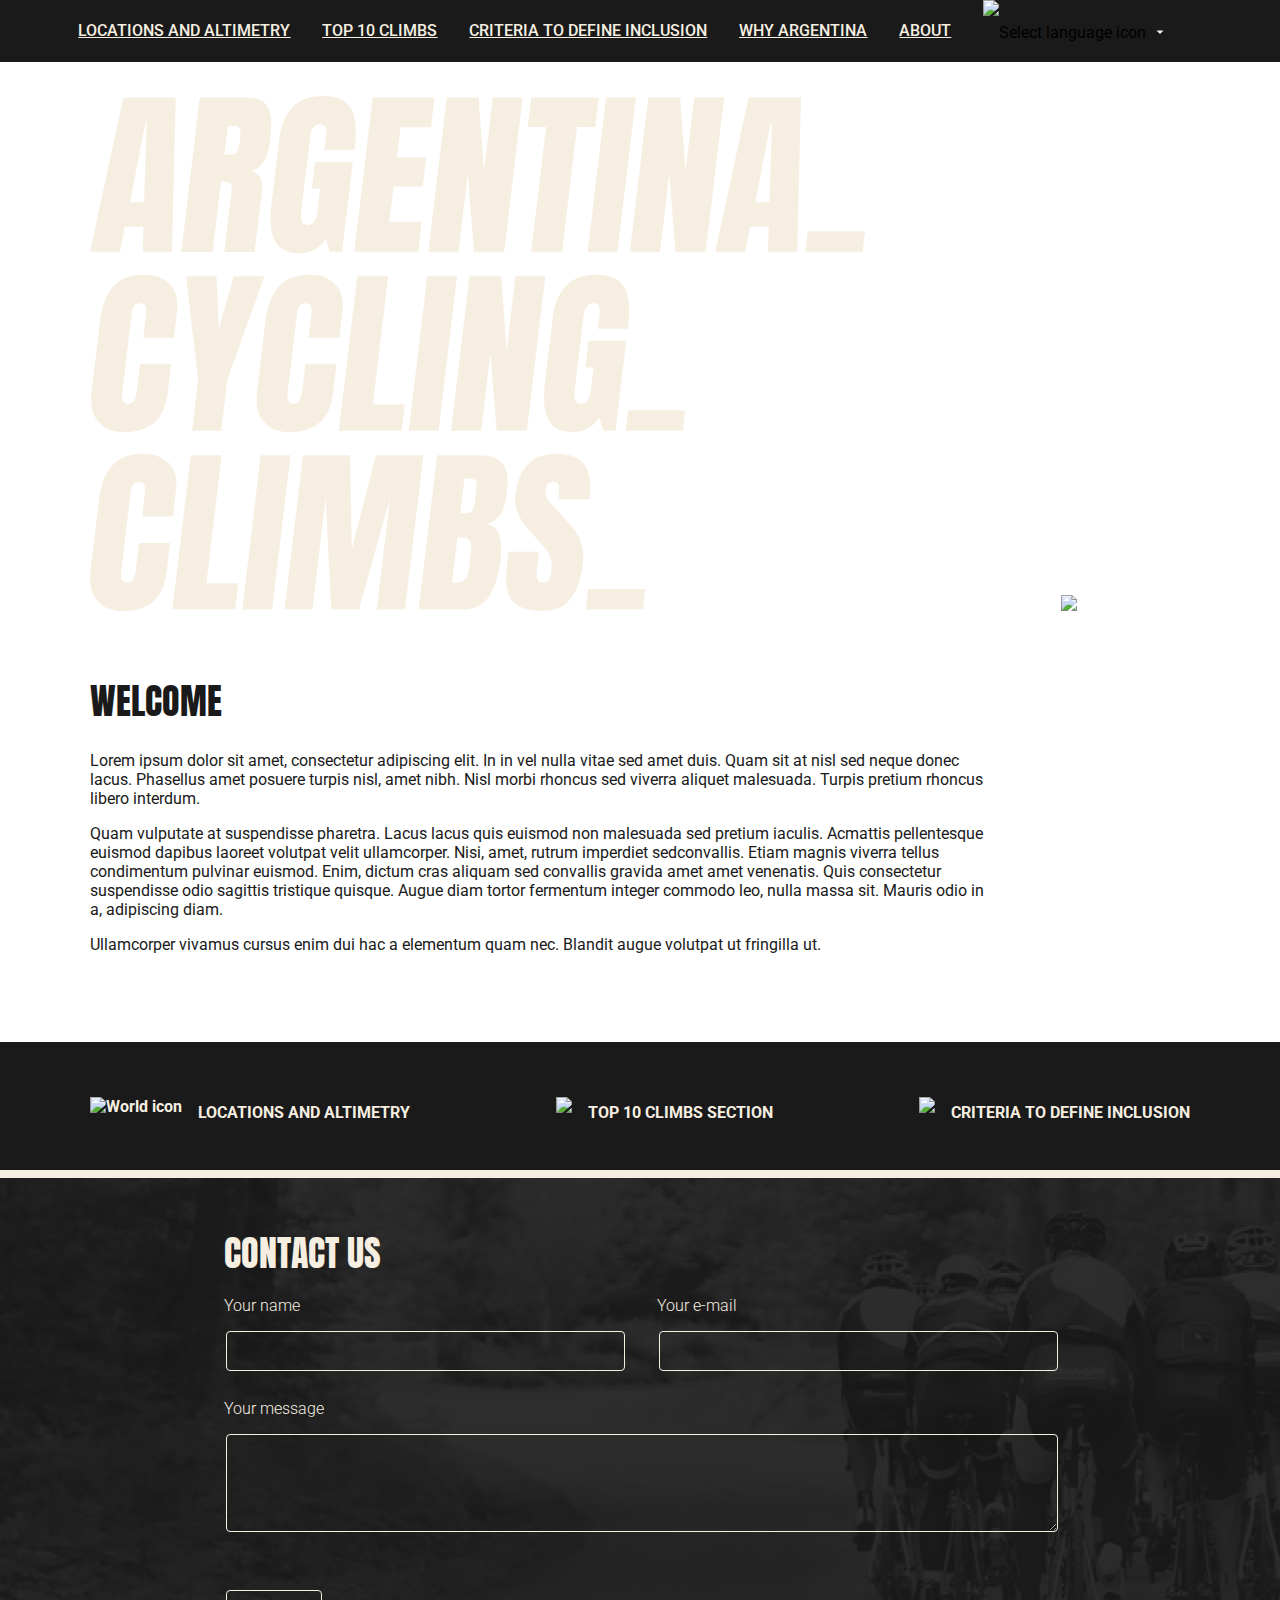
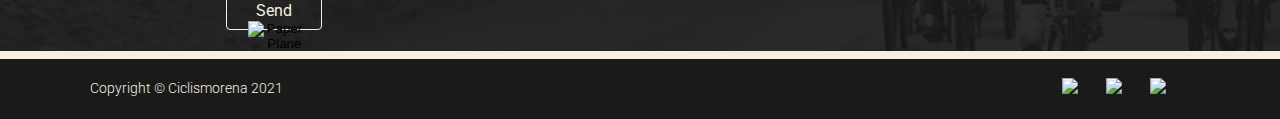
==== index.html @ 14638b0a "Fixed social media position" ====
<!DOCTYPE html>
<html lang="en">

<head>
    <meta charset="UTF-8">
    <meta name="viewport" content="width=device-width, initial-scale=1.0">
    <link rel='stylesheet' href='./css/styles.css'>
    <title>Argentina Cycling Climbs</title>
    <link rel="preconnect" href="https://fonts.gstatic.com">
    <link href="https://fonts.googleapis.com/css2?family=Roboto:wght@300;400;500;700&display=swap" rel="stylesheet">
    <link href="https://fonts.googleapis.com/css2?family=Anton&display=swap" rel="stylesheet">
</head>

<body class='body'>
    <section id='header' class='header'>
        <div id='menu'>
            <ul id='menu-list' class='menu-list'>
                <li id='option1' class='option'><a class='link' href='locations.html'>LOCATIONS AND ALTIMETRY</a></li>
                <li id='option2' class='option'><a class='link' href='top10climbs.html'>TOP 10 CLIMBS</a></li>
                <li id='option3' class='option'><a class='link'>CRITERIA TO DEFINE INCLUSION</a></li>
                <li id='option4' class='option'><a class='link' href='whyArgentina.html'>WHY Argentina</a></li>
                <li id='option5' class='option'><a class='link'>ABOUT</a></li>
                <div class='lang-wrapper'>
                    <img src='./images/Lang.svg' class='lang' alt='Select language icon'>
                    <img class='rectangle' src='./images/Rectangle 6.svg'>
                </div>
            </ul>
        </div>
    </section>
    <div class='white-line'></div>
    <section id='home' class='home'>
        <div id='home-img' class='home-img'>
            <img class='img-title' src='./images/LOGO FULL.svg'>
            <img class='byciclis' src='./images/Frame.svg'>
        </div>
        <div id='welcome' class='welcome'>
            <div class='welcome-wrapper'>
                <h1 id='welcome-title' class='welcome-title'>WELCOME</h1>
                <div class='paragraph-wrapper'>
                    <p id='paragraph1' class='paragraph'>Lorem ipsum dolor sit amet, consectetur adipiscing elit. In in
                        vel nulla vitae sed amet duis. Quam sit at nisl sed neque donec lacus. Phasellus amet posuere
                        turpis nisl, amet nibh. Nisl morbi rhoncus sed viverra aliquet malesuada. Turpis pretium rhoncus
                        libero interdum.</p>

                    <p id='paragraph2' class='paragraph'>Quam vulputate at suspendisse pharetra. Lacus lacus quis
                        euismod non malesuada sed pretium iaculis. Acmattis pellentesque euismod dapibus laoreet
                        volutpat velit ullamcorper. Nisi, amet, rutrum imperdiet sedconvallis. Etiam magnis viverra
                        tellus condimentum pulvinar euismod. Enim, dictum cras aliquam sed convallis gravida amet amet
                        venenatis. Quis consectetur suspendisse odio sagittis tristique quisque.
                        Augue diam tortor fermentum integer commodo leo, nulla massa sit. Mauris odio in a, adipiscing
                        diam.</p>

                    <p id='paragraph3' class='paragraph'>Ullamcorper vivamus cursus enim dui hac a elementum quam nec.
                        Blandit augue volutpat ut fringilla ut.</p>
                </div>
            </div>
        </div>
    </section>
    <section id='second-menu' class='second-menu'>
        <div class='second-menu-container'>
            <div id='first-option' class='option-second-menu'>
                <a href="locations.html" class='links-index'>
                    <img alt='World icon' src='./images/Locations.svg'>
                    <h4 class='second-menut-title'>LOCATIONS AND ALTIMETRY</h4>
                </a>
            </div>
            <div id='second-option' class='option-second-menu'>
                <a href="top10climbs.html" class='links-index'>
                <img src='./images/Top 10 .svg'>
                <h4 class='second-menut-title'>TOP 10 CLIMBS SECTION</h4>
                </a>
            </div>
            <div id='third-option' class='option-second-menu'>
                <img src='./images/Criteria.svg'>
                <h4 class='second-menut-title'>CRITERIA TO DEFINE INCLUSION</h4>
            </div>
        </div>
    </section>
    <div class='white-line2'></div>
    <section id='contact' class='contact'>
        <h3 id='contact-title' class='contact-title'>CONTACT US</h3>
        <form id='form' action='form.php' method="POST" class='form'>
            <div class='name-email-wrapper'>
                <div class='wrapper-input'>
                    <label for='name' class='label-nameEmail'>Your name</label>
                    <input type='text' name='name' class='input-nameEmail' required>
                </div>
                <div class='wrapper-input'>
                    <label for='email' class='label-nameEmail'>Your e-mail</label>
                    <input type='text' name='email' class='input-nameEmail' required>
                </div>
            </div>
            <div class='wrapper-input2'>
                <label for='message' class='label-nameEmail'>Your message</label>
                <textarea type='text' name='message' class='input-message' required></textarea>
            </div>
            <button id='submit-btn' type='submit' class='send-btn'>
                <h4 class='send-text'>Send</h4>
                <img class='send-img' src='./images/Vector.svg' alt='Paper Plane Icon'>
            </button>
        </form>
    </section>
    <div class='white-line3'></div>
    <section id='footer' class='footer'>
        <div class='footer-container'>
            <div class='copyright-div'>
                <h4 class='copyright-text'>Copyright © Ciclismorena 2021</h4>
            </div>
            <div class='social-media'>
                <a href='https://ciclismorena.home.blog' class='link-sm'><img class='sm' src='./images/Wordpress@2x.svg'></a>
                <a href='http://www.facebook.com/ciclismorena' class='link-sm'><img class='sm' src='./images/Facebook@2x.svg'></a>
                <a href='http://www.instagram.com/ciclismorena' class='link-sm'><img class='sm' src='./images/Instagram@2x.svg'></a>
            </div>
        </div>
    </section>
     
</body>

</html>
---- css/styles.css ----
* {
    box-sizing: border-box;
    margin: 0;
    padding: 0;
}

/* ===== Header ===== */

.header {
    position: sticky;
    top: 0;
    background: #1A1A1A;
    width: 100%;
    height: 3.875rem;
    font-family: 'Roboto', sans-serif;
    z-index: 4;
}

.menu-list {
    display: flex;
    flex-direction: row;
    justify-content: flex-end;
    margin-right: 7%;
}

.option {
    margin-right: 2rem;
    list-style-type: none;
    color: #F6EFE1;
    display: inline;
    font-style: normal;
    font-weight: 500;
    font-size: 1rem;
    line-height: 3.875rem;
    text-decoration-line: underline;
    text-transform: uppercase;
}

.link {
    color: #F6EFE1;
}

.lang-wrapper {
    margin-right: 2rem;
    line-height: 4.1rem;
}

.rectangle {
    position: relative;
    left: 0.341rem;
    bottom: 0.213rem;
}

.white-line {
    height: 0.13rem;
    width: 100%;
}

/* ===== Home ===== */

.home-img {
    height: 36.125rem;
    background-image: url('/images/Hero.png');
    background-size: cover;
    background-repeat: no-repeat;
    background-position: bottom;
}

.img-title {
    margin-top: 2rem;
    margin-left: 7%;
}

.byciclis {
    position: relative;
    left: 15%;
}

.welcome {
    position: relative;
    height: 25rem;
    background-image: url('/images/BG-Welcome.png');
    background-size: cover;
    background-repeat: no-repeat;
}

.welcome-wrapper {
    position: relative;
    top: 2rem;
}

.welcome-title {
    width: 8.25rem;
    height: 3.313rem;
    margin-left: 7%;
    font-family: 'Anton', sans-serif;
    font-size: 2.25rem;
    font-weight: normal;
    font-stretch: normal;
    font-style: normal;
    line-height: normal;
    letter-spacing: normal;
    text-align: left;
    color: #1a1a1a;
}

.paragraph-wrapper {
    margin-top: 1.5rem;
    position: relative;
    margin-left: 7%;
    max-width: 70%;
    font-family: 'Roboto', sans-serif;
    font-size: 1rem;
    font-weight: normal;
    font-stretch: normal;
    font-style: normal;
    line-height: normal;
    letter-spacing: normal;
    text-align: left;
    color: #1a1a1a;
}

.paragraph {
    margin-top: 1rem;
}

/* ===== Second Menu ===== */

.second-menu {
    background: #1a1a1a;
    height: 8rem;
}

.second-menu-container {
    position: relative;
    top: 3.406rem;
    display: flex;
    justify-content: space-between;
    margin-left: 7%;
    margin-right: 7%;
}

.links-index {
    text-decoration: none;
    font-family: 'Roboto', sans-serif;
    font-size: 1rem;
    font-weight: bold;
    font-stretch: normal;
    font-style: normal;
    line-height: 1.188rem;
    letter-spacing: normal;
    text-align: left;
    color: #f6efe1;
    display: flex;
    flex-direction: row;
}


.option-second-menu {
    font-family: 'Roboto', sans-serif;
    font-size: 1rem;
    font-weight: bold;
    font-stretch: normal;
    font-style: normal;
    line-height: 1.188rem;
    letter-spacing: normal;
    text-align: left;
    color: #f6efe1;
    display: flex;
    flex-direction: row;
}

.second-menut-title {
    margin-top: 0.38rem;
    margin-left: 1rem;
}

.white-line2 {
    width: 100%;
    height: 8px;
    bottom: 533px;
    background: #F6EFE1;
    transform: matrix(1, 0, 0, -1, 0, 0);
}

/* ===== Contact ===== */

.form {
    width: 65%;
    margin: auto;
    position: relative;
    top: 4rem;
}

.contact {
    height: 29.563rem;
    background-image: url('/images/ContactBG.png');
    background-size: cover;
    background-repeat: no-repeat;
    background-position: bottom;
}

.contact-title {
    position: relative;
    top: 3rem;
    margin-left: 17.5%;
    font-family: 'Anton', sans-serif;
    font-size: 2.25rem;
    font-weight: normal;
    font-stretch: normal;
    font-style: normal;
    line-height: normal;
    letter-spacing: normal;
    text-align: left;
    color: #f6efe1;
}

.wrapper-input {
    display: inline-block;
    width: 48%;
}

.wrapper-input2 {
    display: inline-block;
    width: 100%;
}

.name-email-wrapper {
    width: 100%;
    display: flex;
    justify-content: space-between;
}

.input-nameEmail {
    width: 100%;
    height: 2.5rem;
    margin: 1rem 1.5rem 1.75rem 0.125rem;
    border-radius: 4px;
    border: solid 1px #f6efe1;
    background: rgba(255, 255, 255, 0);
    color: #f6efe1;
    padding: 0.5rem;
}

.input-nameEmail:focus {
    color: #f6efe1;
    padding: 0.5rem;
}

.input-message {
    width: 100%;
    height: 6.125rem;
    margin: 1rem 1.5rem 1.75rem 0.125rem;
    border-radius: 4px;
    border: solid 1px #f6efe1;
    background: rgba(255, 255, 255, 0);
    color: #F6EFE1;
    font-family: 'Roboto', sans-serif;
    padding: 0.5rem;
}

.label-nameEmail {
    display: block;
    font-family: 'Roboto', sans-serif;
    font-style: normal;
    font-weight: 300;
    font-size: 1rem;
    line-height: 19px;
    color: #F6EFE1;
}

.send-btn {
    position: relative;
    width: 6rem;
    height: 2.5rem;
    margin: 1.65rem 22.875rem 0 0.125rem;
    padding: 0.625rem 1rem;
    border-radius: 4px;
    border: solid 1px #f6efe1;
    background: rgba(255, 255, 255, 0);
}

.send-btn:hover {
    background: rgba(246, 239, 225, 0.2);
    cursor: pointer;
}

.send-text {
    font-family: 'Roboto', sans-serif;
    color: #F6EFE1;
    font-size: 1rem;
    font-style: normal;
    font-weight: normal;
    line-height: 19px;
    display: inline;
}

.send-img {
    margin-left: 0.3rem;
    position: relative;
    top: 0.06rem;
}

.white-line3 {
    width: 100%;
    position: relative;
    height: 8px;
    background: #F6EFE1;
    transform: matrix(1, 0, 0, -1, 0, 0);
}

/* ===== Footer ===== */

.footer {
    position: relative;
    height: 3.75rem;
    background: #1A1A1A;
}

.footer-container {
    position: relative;
    top: 1.188rem;
    margin-left: 7%;
    margin-right: 7%;
    display: flex;
    justify-content: space-between;
}

.copyright-text {
    font-family: 'Roboto', sans-serif;
    font-style: normal;
    font-weight: 300;
    font-size: 0.875rem;
    line-height: 1.3rem;
    color: #F6EFE1;
}

.sm{
    margin-right: 1.5rem;
}
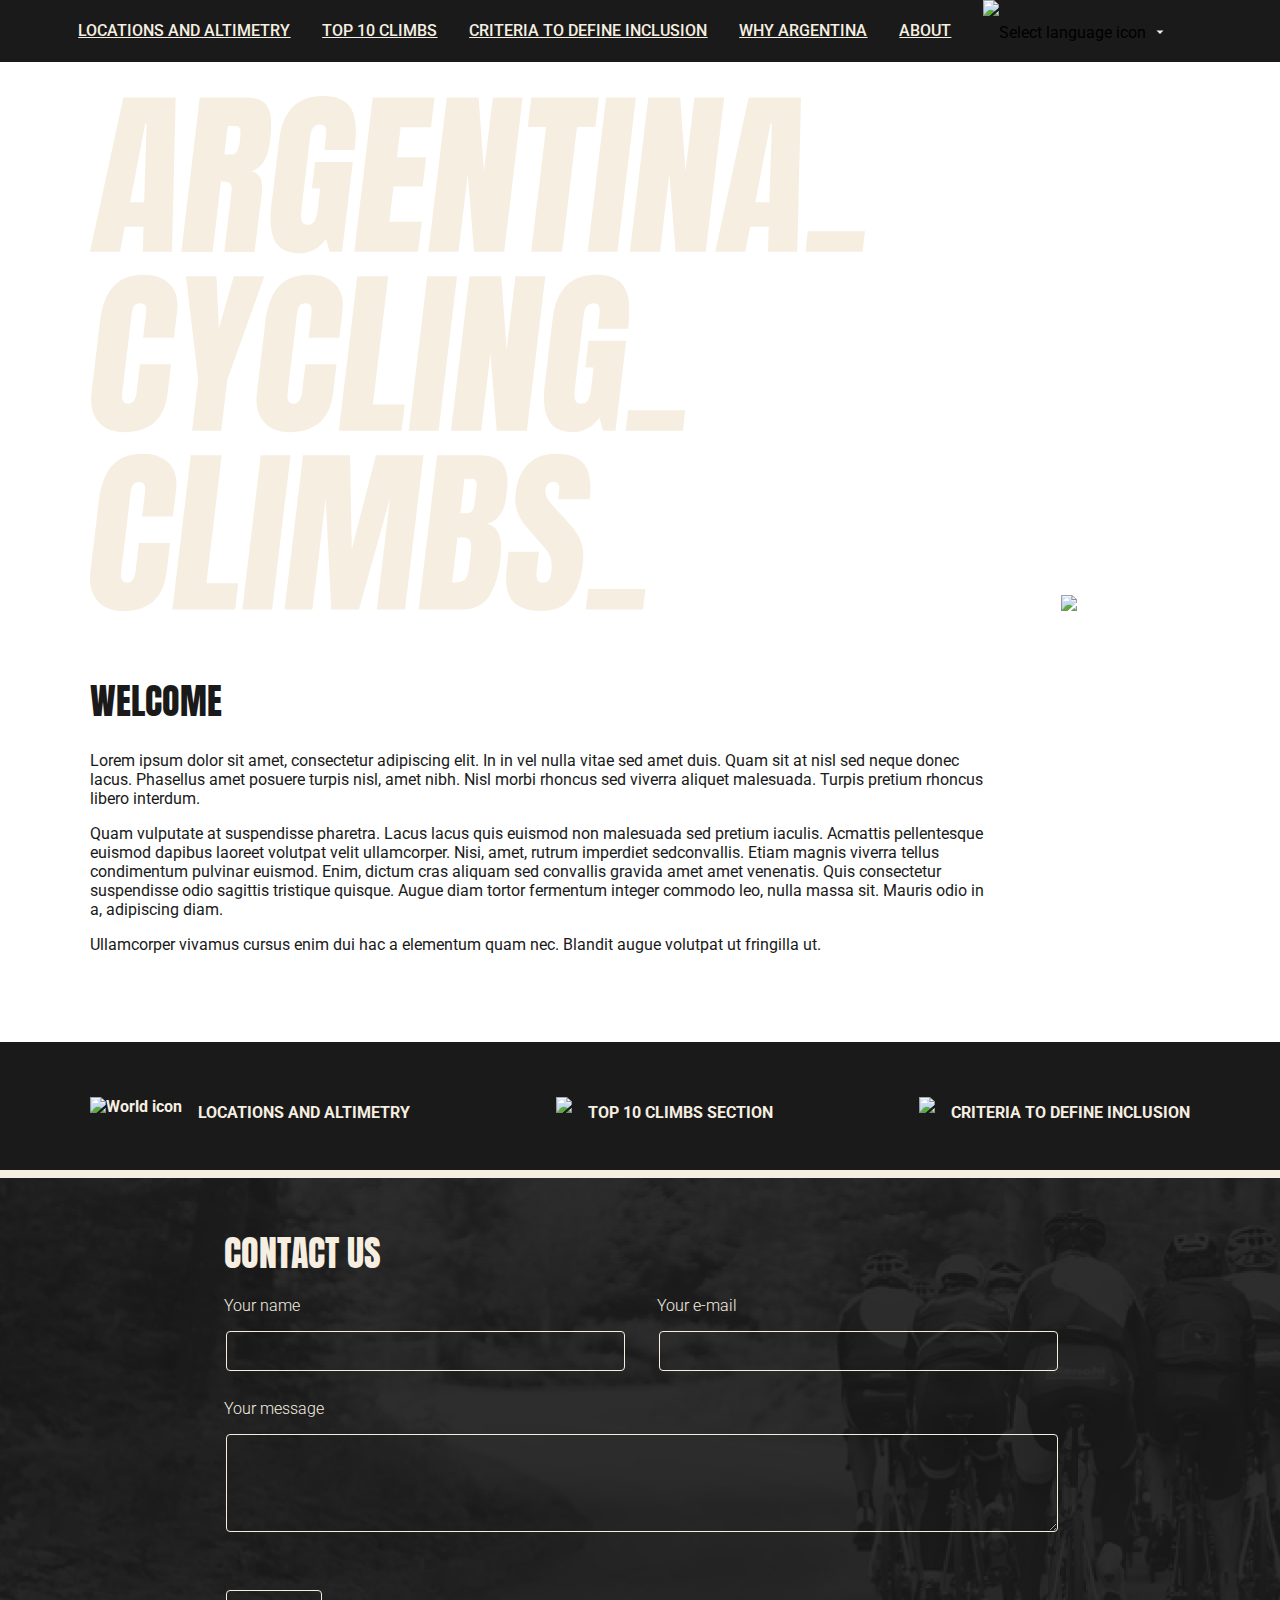
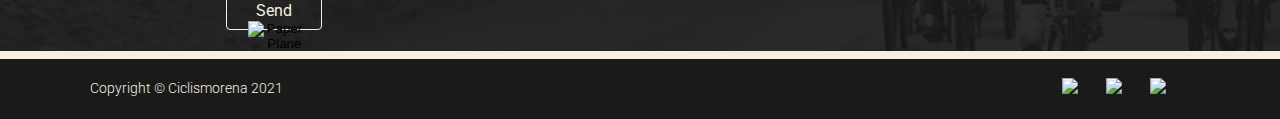
==== commit fb839cde: "Scroll behavior" ====
--- a/index.html
+++ b/index.html
@@ -17,7 +17,7 @@
             <ul id='menu-list' class='menu-list'>
                 <li id='option1' class='option'><a class='link' href='locations.html'>LOCATIONS AND ALTIMETRY</a></li>
                 <li id='option2' class='option'><a class='link' href='top10climbs.html'>TOP 10 CLIMBS</a></li>
-                <li id='option3' class='option'><a class='link'>CRITERIA TO DEFINE INCLUSION</a></li>
+                <li id='option3' class='option'><a class='link' href='locations.html#criteria-info'>CRITERIA TO DEFINE INCLUSION</a></li>
                 <li id='option4' class='option'><a class='link' href='whyArgentina.html'>WHY Argentina</a></li>
                 <li id='option5' class='option'><a class='link'>ABOUT</a></li>
                 <div class='lang-wrapper'>
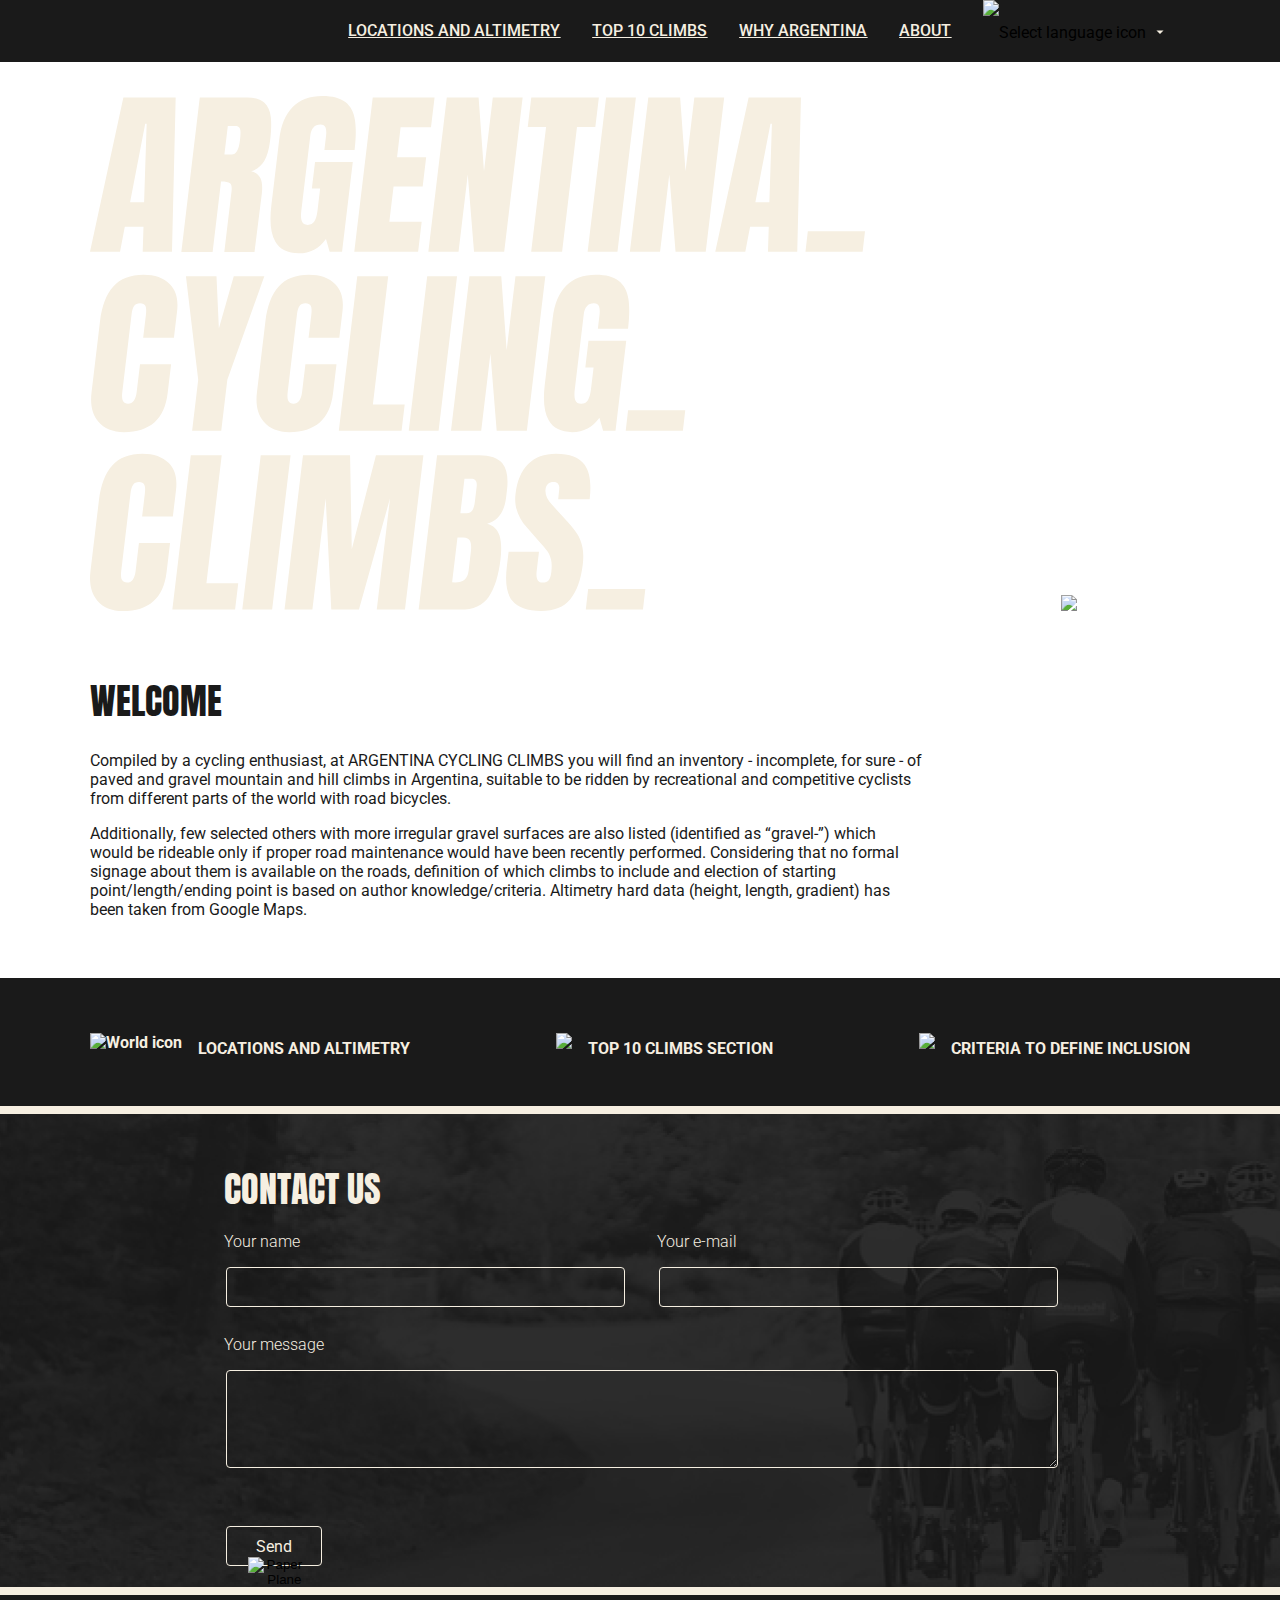
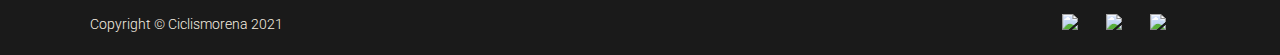
==== commit fe9a845b: "Added about section" ====
--- a/index.html
+++ b/index.html
@@ -17,9 +17,8 @@
             <ul id='menu-list' class='menu-list'>
                 <li id='option1' class='option'><a class='link' href='locations.html'>LOCATIONS AND ALTIMETRY</a></li>
                 <li id='option2' class='option'><a class='link' href='top10climbs.html'>TOP 10 CLIMBS</a></li>
-                <li id='option3' class='option'><a class='link' href='locations.html#criteria-info'>CRITERIA TO DEFINE INCLUSION</a></li>
                 <li id='option4' class='option'><a class='link' href='whyArgentina.html'>WHY Argentina</a></li>
-                <li id='option5' class='option'><a class='link'>ABOUT</a></li>
+                <li id='option5' class='option'><a class='link' href='about.html'>ABOUT</a></li>
                 <div class='lang-wrapper'>
                     <img src='./images/Lang.svg' class='lang' alt='Select language icon'>
                     <img class='rectangle' src='./images/Rectangle 6.svg'>
@@ -37,21 +36,16 @@
             <div class='welcome-wrapper'>
                 <h1 id='welcome-title' class='welcome-title'>WELCOME</h1>
                 <div class='paragraph-wrapper'>
-                    <p id='paragraph1' class='paragraph'>Lorem ipsum dolor sit amet, consectetur adipiscing elit. In in
-                        vel nulla vitae sed amet duis. Quam sit at nisl sed neque donec lacus. Phasellus amet posuere
-                        turpis nisl, amet nibh. Nisl morbi rhoncus sed viverra aliquet malesuada. Turpis pretium rhoncus
-                        libero interdum.</p>
+                    <p id='paragraph1' class='paragraph'>Compiled by a cycling enthusiast, at ARGENTINA CYCLING CLIMBS you will find an inventory - incomplete, for sure - of paved and gravel mountain and hill climbs in
+                        Argentina, suitable to be ridden by recreational and competitive cyclists from different parts of
+                        the world with road bicycles.</p>
 
-                    <p id='paragraph2' class='paragraph'>Quam vulputate at suspendisse pharetra. Lacus lacus quis
-                        euismod non malesuada sed pretium iaculis. Acmattis pellentesque euismod dapibus laoreet
-                        volutpat velit ullamcorper. Nisi, amet, rutrum imperdiet sedconvallis. Etiam magnis viverra
-                        tellus condimentum pulvinar euismod. Enim, dictum cras aliquam sed convallis gravida amet amet
-                        venenatis. Quis consectetur suspendisse odio sagittis tristique quisque.
-                        Augue diam tortor fermentum integer commodo leo, nulla massa sit. Mauris odio in a, adipiscing
-                        diam.</p>
-
-                    <p id='paragraph3' class='paragraph'>Ullamcorper vivamus cursus enim dui hac a elementum quam nec.
-                        Blandit augue volutpat ut fringilla ut.</p>
+                    <p id='paragraph2' class='paragraph'>Additionally, few selected others with more irregular gravel
+                        surfaces are also listed (identified as “gravel-”) which would be rideable only if proper road
+                        maintenance would have been recently performed. Considering that no formal signage about
+                        them is available on the roads, definition of which climbs to include and election of starting
+                        point/length/ending point is based on author knowledge/criteria. Altimetry hard data (height,
+                        length, gradient) has been taken from Google Maps.</p>
                 </div>
             </div>
         </div>
@@ -71,8 +65,10 @@
                 </a>
             </div>
             <div id='third-option' class='option-second-menu'>
+                <a href='locations.html#criteria-info' class='links-index'>
                 <img src='./images/Criteria.svg'>
                 <h4 class='second-menut-title'>CRITERIA TO DEFINE INCLUSION</h4>
+                </a>
             </div>
         </div>
     </section>
--- a/css/styles.css
+++ b/css/styles.css
@@ -78,7 +78,7 @@
 
 .welcome {
     position: relative;
-    height: 25rem;
+    height: 21rem;
     background-image: url('/images/BG-Welcome.png');
     background-size: cover;
     background-repeat: no-repeat;
@@ -108,7 +108,7 @@
     margin-top: 1.5rem;
     position: relative;
     margin-left: 7%;
-    max-width: 70%;
+    max-width: 65%;
     font-family: 'Roboto', sans-serif;
     font-size: 1rem;
     font-weight: normal;
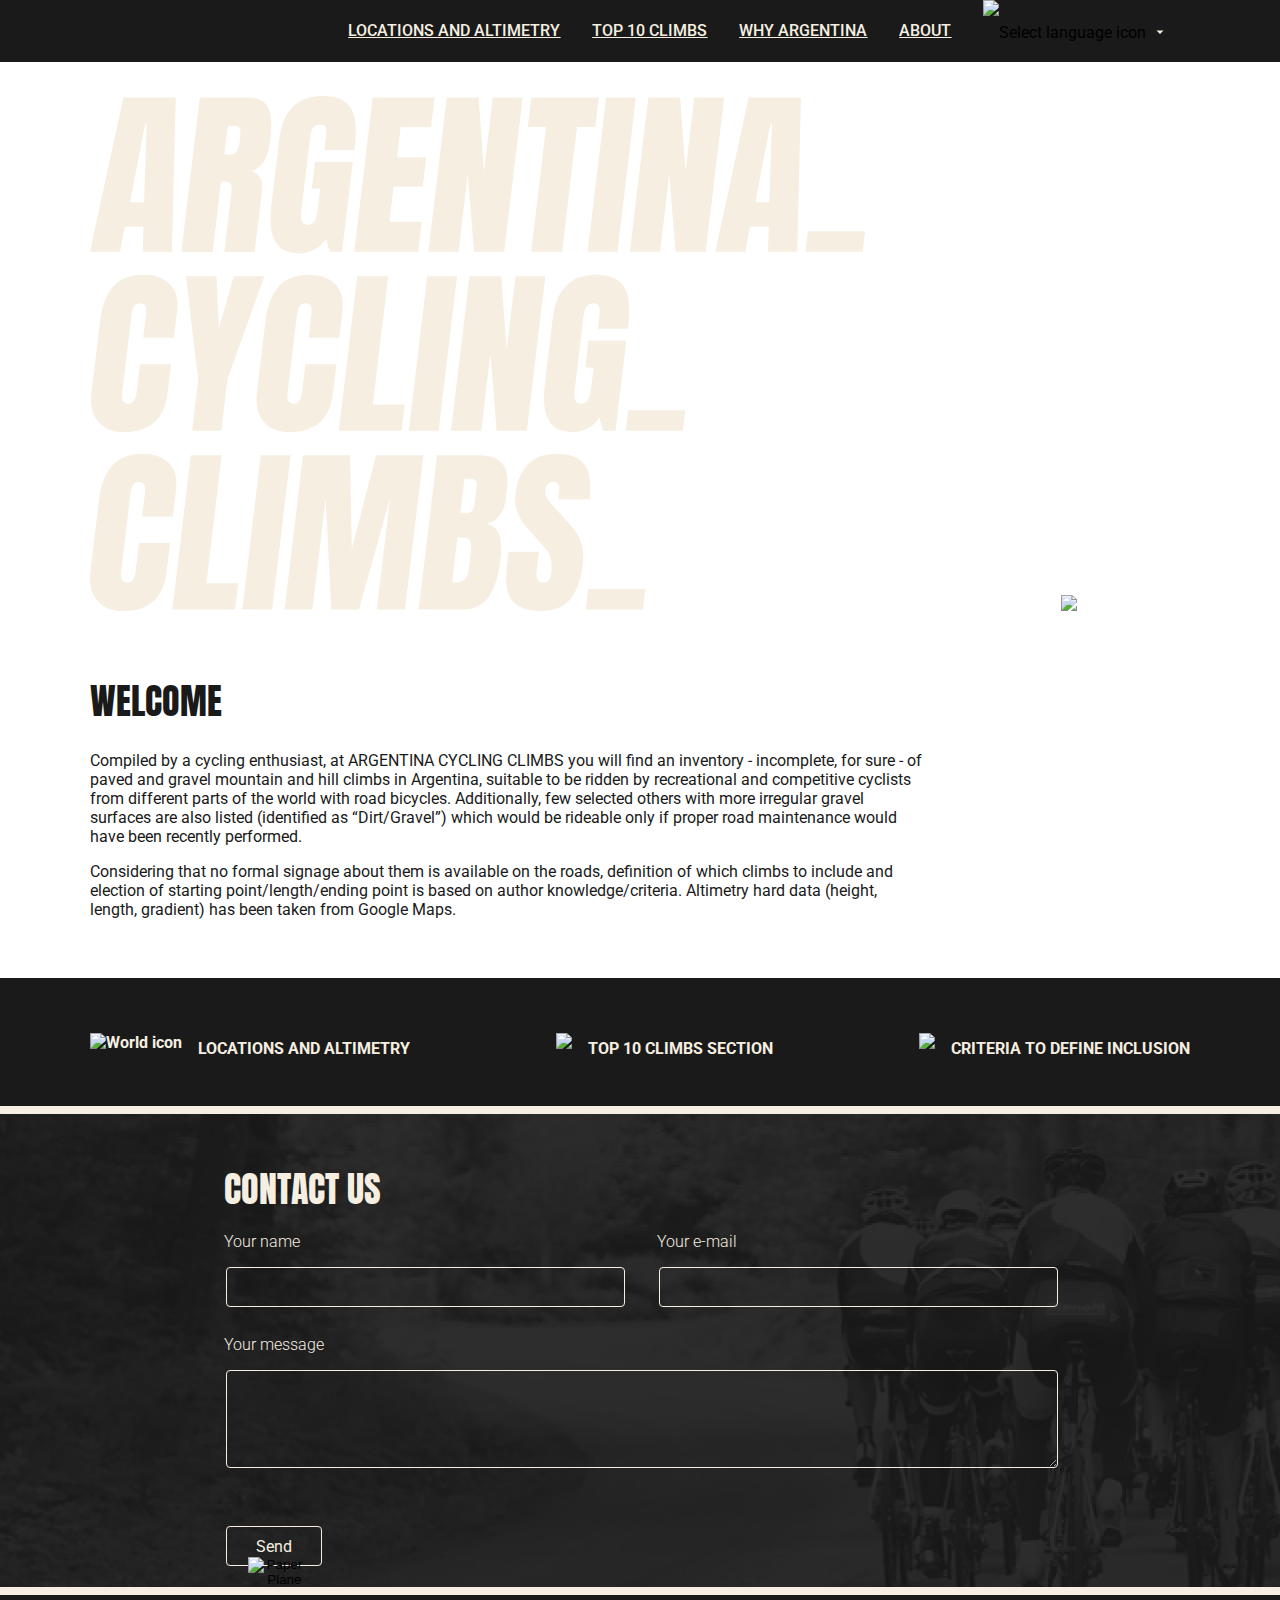
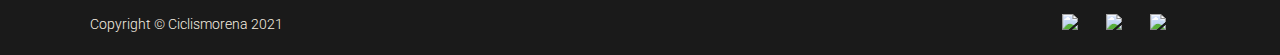
==== commit 258dbcf1: "Nuevo texto en index" ====
--- a/index.html
+++ b/index.html
@@ -38,11 +38,11 @@
                 <div class='paragraph-wrapper'>
                     <p id='paragraph1' class='paragraph'>Compiled by a cycling enthusiast, at ARGENTINA CYCLING CLIMBS you will find an inventory - incomplete, for sure - of paved and gravel mountain and hill climbs in
                         Argentina, suitable to be ridden by recreational and competitive cyclists from different parts of
-                        the world with road bicycles.</p>
+                        the world with road bicycles. Additionally, few selected others with more irregular gravel
+                        surfaces are also listed (identified as “Dirt/Gravel”) which would be rideable only if proper road
+                        maintenance would have been recently performed.</p>
 
-                    <p id='paragraph2' class='paragraph'>Additionally, few selected others with more irregular gravel
-                        surfaces are also listed (identified as “gravel-”) which would be rideable only if proper road
-                        maintenance would have been recently performed. Considering that no formal signage about
+                    <p id='paragraph2' class='paragraph'>Considering that no formal signage about
                         them is available on the roads, definition of which climbs to include and election of starting
                         point/length/ending point is based on author knowledge/criteria. Altimetry hard data (height,
                         length, gradient) has been taken from Google Maps.</p>
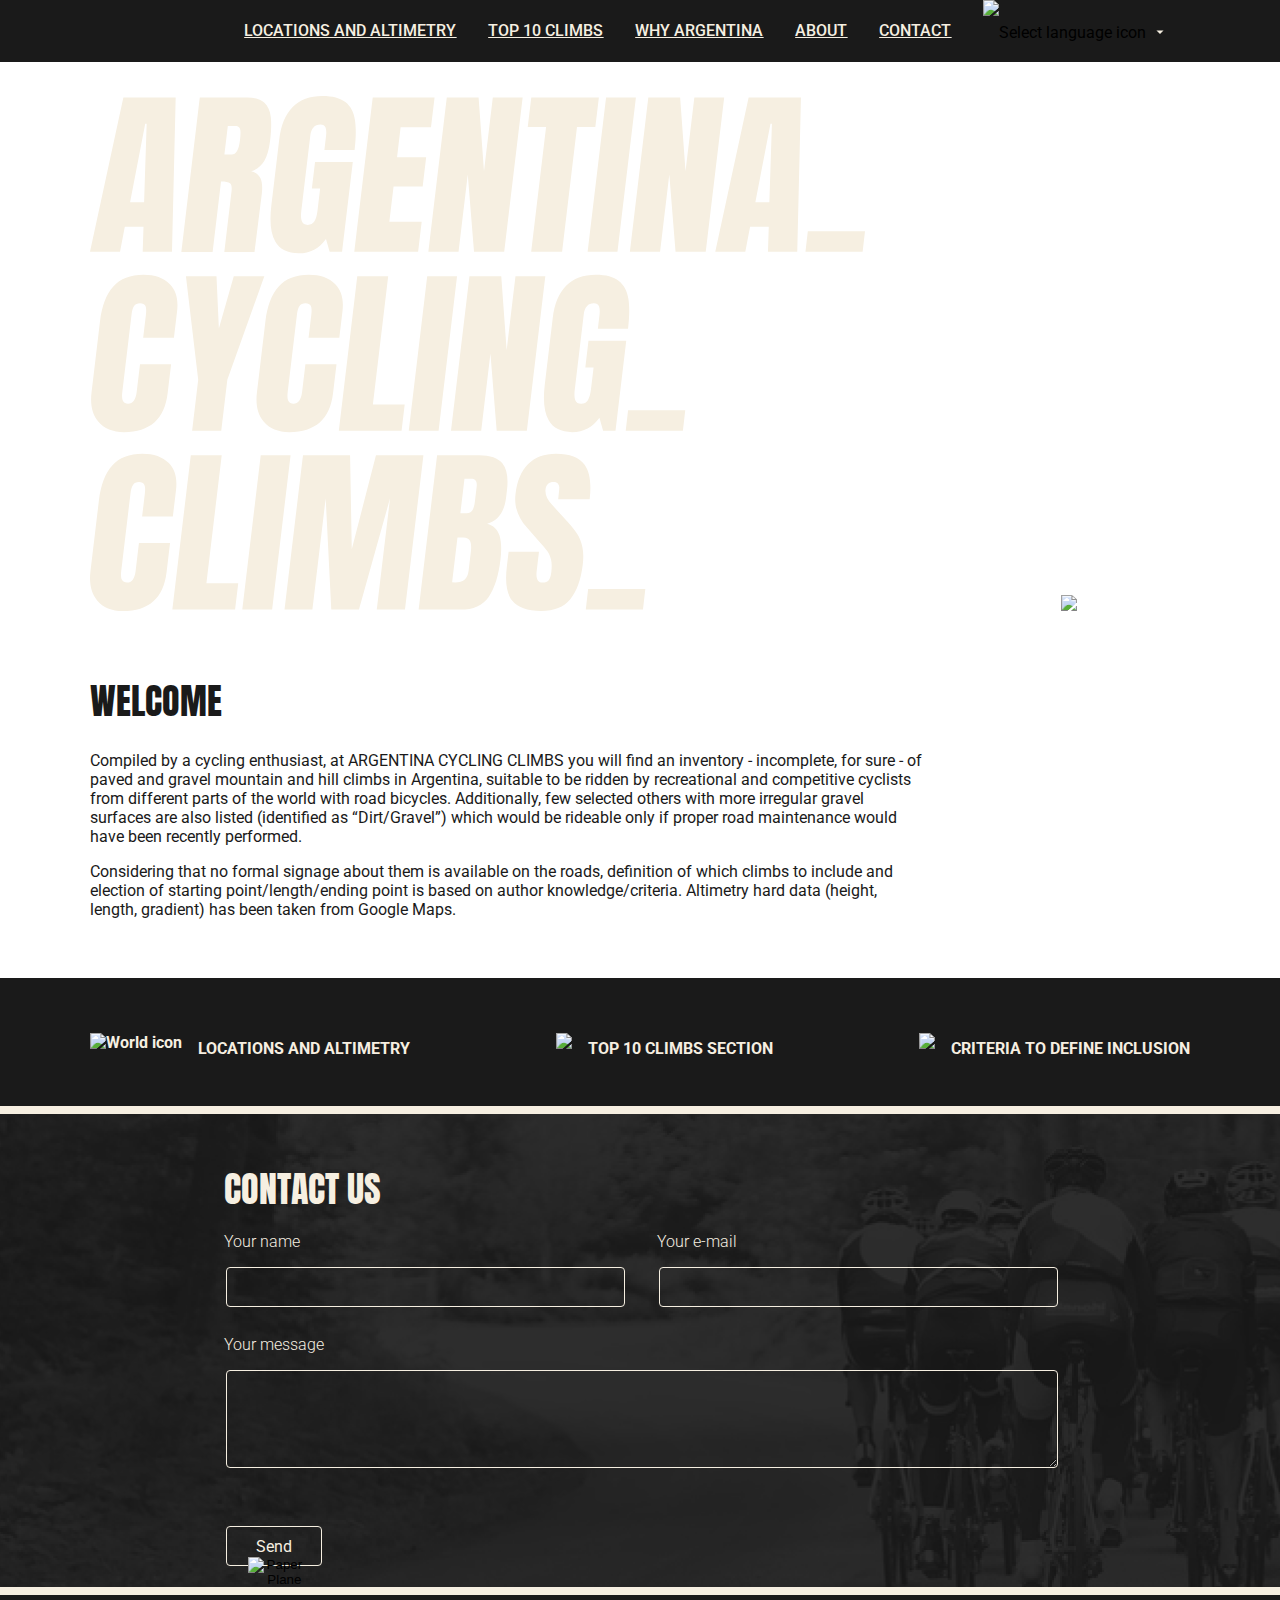
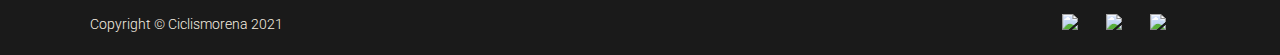
==== commit 97a113bb: "Changed mail form, and made index responsive -work in progress-" ====
--- a/index.html
+++ b/index.html
@@ -9,16 +9,24 @@
     <link rel="preconnect" href="https://fonts.gstatic.com">
     <link href="https://fonts.googleapis.com/css2?family=Roboto:wght@300;400;500;700&display=swap" rel="stylesheet">
     <link href="https://fonts.googleapis.com/css2?family=Anton&display=swap" rel="stylesheet">
+    <script src="https://kit.fontawesome.com/4276cd0f01.js" crossorigin="anonymous"></script>
 </head>
 
 <body class='body'>
     <section id='header' class='header'>
+        <div class='logo-wrapper'>
+            <a href='index.html'><img src='./images/Logo/Badge.svg' alt='Logo ACC'></a>
+        </div>
+        <!--<i class="fas fa-bars burger"></i>-->
         <div id='menu'>
             <ul id='menu-list' class='menu-list'>
+                
                 <li id='option1' class='option'><a class='link' href='locations.html'>LOCATIONS AND ALTIMETRY</a></li>
                 <li id='option2' class='option'><a class='link' href='top10climbs.html'>TOP 10 CLIMBS</a></li>
                 <li id='option4' class='option'><a class='link' href='whyArgentina.html'>WHY Argentina</a></li>
                 <li id='option5' class='option'><a class='link' href='about.html'>ABOUT</a></li>
+                <li id='option6' class='option'><a class='link' href='#contact'>CONTACT</a></li>
+
                 <div class='lang-wrapper'>
                     <img src='./images/Lang.svg' class='lang' alt='Select language icon'>
                     <img class='rectangle' src='./images/Rectangle 6.svg'>
@@ -58,13 +66,13 @@
                     <h4 class='second-menut-title'>LOCATIONS AND ALTIMETRY</h4>
                 </a>
             </div>
-            <div id='second-option' class='option-second-menu'>
+            <div id='second-option' class='option-second-menu second-option'>
                 <a href="top10climbs.html" class='links-index'>
                 <img src='./images/Top 10 .svg'>
                 <h4 class='second-menut-title'>TOP 10 CLIMBS SECTION</h4>
                 </a>
             </div>
-            <div id='third-option' class='option-second-menu'>
+            <div id='third-option' class='option-second-menu second-option'>
                 <a href='locations.html#criteria-info' class='links-index'>
                 <img src='./images/Criteria.svg'>
                 <h4 class='second-menut-title'>CRITERIA TO DEFINE INCLUSION</h4>
--- a/css/styles.css
+++ b/css/styles.css
@@ -16,6 +16,10 @@
     z-index: 4;
 }
 
+.logo-wrapper{
+    display: none;
+}
+
 .menu-list {
     display: flex;
     flex-direction: row;
@@ -54,6 +58,26 @@
 .white-line {
     height: 0.13rem;
     width: 100%;
+}
+
+@media only screen and (max-width: 767px) { 
+    .menu-list{
+        display: none;
+    }
+    .logo-wrapper{
+        display: inline-block;
+        position: relative;
+        top: 0.8rem;
+        left: 7%;
+    }
+    /*.burger{
+        display: block;
+        color: white;
+        font-size: 2rem;
+        position: relative;
+        top: 1rem;
+        left: 30%
+    }*/
 }
 
 /* ===== Home ===== */
@@ -124,6 +148,40 @@
     margin-top: 1rem;
 }
 
+@media only screen and (max-width: 767px) { 
+    .home-img{
+        height: 23rem;
+    }
+    .img-title {
+        width: 80%;
+        margin-left: 4%;
+    }
+    .byciclis {
+        top: 2rem;
+        width: 37%;
+        margin-left: 33%;
+    }
+    .welcome-title{
+        font-size: 1.7rem;
+        height: 0;
+        
+    }
+    .welcome-wrapper{
+        top: 1rem;
+    }
+    .paragraph-wrapper {
+        font-size: 0.9rem;
+        margin-top: 0rem;
+        max-width: 80%;
+        margin-right: 7%;
+        top: 2.5rem;
+    }
+    
+    .welcome{
+        height: 28rem;
+    }
+}
+
 /* ===== Second Menu ===== */
 
 .second-menu {
@@ -182,6 +240,34 @@
     background: #F6EFE1;
     transform: matrix(1, 0, 0, -1, 0, 0);
 }
+
+@media only screen and (max-width: 767px) {
+    
+    .second-menu{
+        height: 21rem;
+    }
+
+    .second-menu-container{
+        display: inline-block;
+        top: 2.4rem;
+        margin-left: 10%;
+    }
+
+    .option-second-menu{
+        display: block;
+    }
+
+    .links-index{
+        display: block;
+        text-align: center;
+        font-size: 0.95rem;
+    }
+
+    .second-option{
+        margin-top: 2rem;
+    }
+
+    }
 
 /* ===== Contact ===== */
 
@@ -309,6 +395,37 @@
     transform: matrix(1, 0, 0, -1, 0, 0);
 }
 
+@media only screen and (max-width: 767px) {
+    .contact-title{
+        font-size: 1.7rem;
+        margin-left: 7%;
+        top: 1.4rem;
+    }
+
+    .contact{
+        height: 35rem;
+    }
+    
+    .wrapper-input{
+        display: block;
+        width: 100%;
+    }
+    .form{
+        margin-left: 7%;
+        top: 3rem;
+    }
+    .name-email-wrapper{
+        display: block;
+    }
+    .input-nameEmail, .input-message{
+        width: 17.5rem;
+    }
+
+    .send-btn{
+        margin: 0;
+    }
+}
+
 /* ===== Footer ===== */
 
 .footer {
@@ -337,4 +454,18 @@
 
 .sm{
     margin-right: 1.5rem;
+}
+
+@media only screen and (max-width: 767px) {
+    .footer-container{
+        display: block;
+        text-align: center;
+        margin-left: 0;
+    }
+    .footer{
+        height: 6rem;
+    }
+    .social-media{
+        margin-top: 1rem;
+    }
 }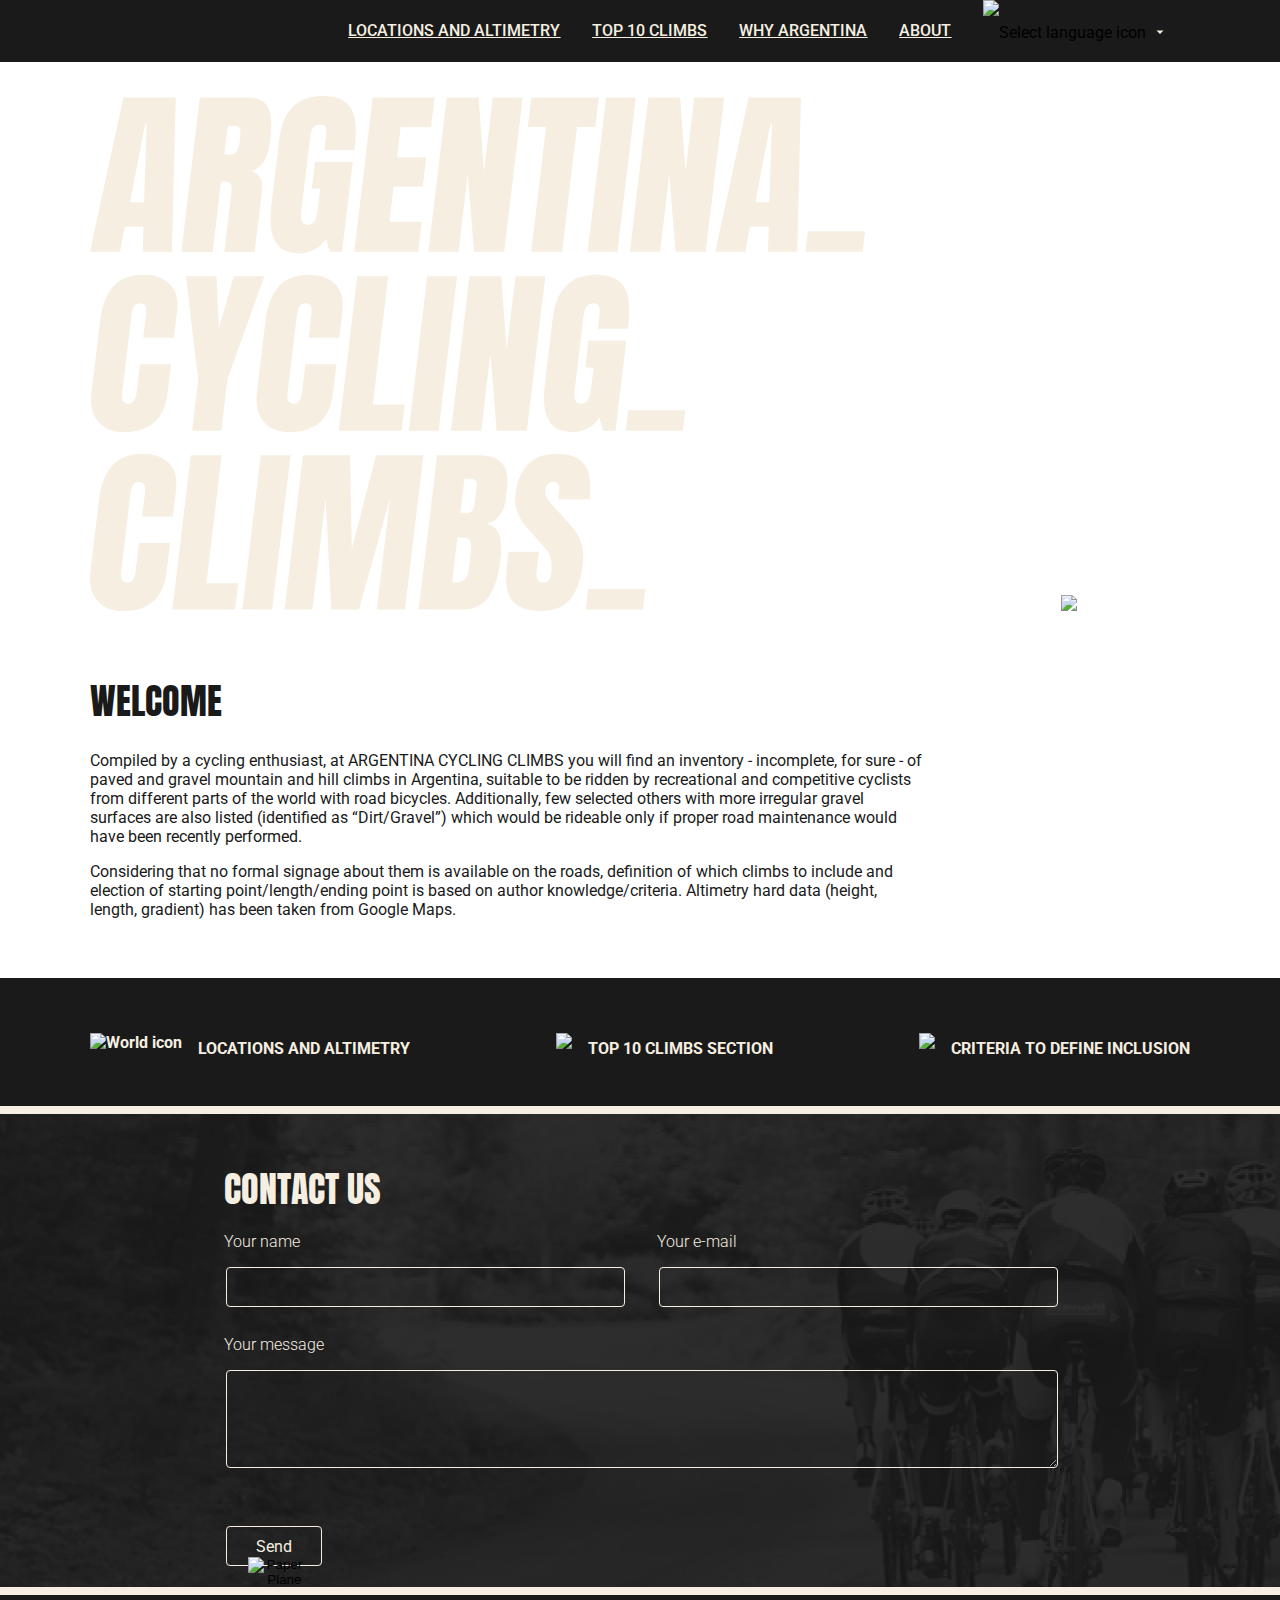
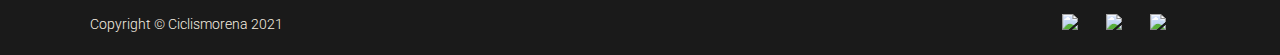
==== commit 539ec01c: "Add Analytics and OpenGraph tags. Changed About picture" ====
--- a/index.html
+++ b/index.html
@@ -9,24 +9,45 @@
     <link rel="preconnect" href="https://fonts.gstatic.com">
     <link href="https://fonts.googleapis.com/css2?family=Roboto:wght@300;400;500;700&display=swap" rel="stylesheet">
     <link href="https://fonts.googleapis.com/css2?family=Anton&display=swap" rel="stylesheet">
-    <script src="https://kit.fontawesome.com/4276cd0f01.js" crossorigin="anonymous"></script>
+	<!-- Global site tag (gtag.js) - Google Analytics -->
+<script async src="https://www.googletagmanager.com/gtag/js?id=G-HXS51DTP9M"></script>
+<script>
+  window.dataLayer = window.dataLayer || [];
+  function gtag(){dataLayer.push(arguments);}
+  gtag('js', new Date());
+
+  gtag('config', 'G-HXS51DTP9M');
+</script>
+<!-- HTML Meta Tags -->
+<title>Argentina Cycling Climbs</title>
+<meta name="description" content="Inventory of paved and gravel mountain and hill climbs in Argentina, suitable to be ridden with road bicycles by recreational and competitive cyclists.">
+
+<!-- Facebook Meta Tags -->
+<meta property="og:url" content="http://testing.argcyclingclimbs.com">
+<meta property="og:type" content="website">
+<meta property="og:title" content="Argentina Cycling Climbs">
+<meta property="og:description" content="Inventory of paved and gravel mountain and hill climbs in Argentina, suitable to be ridden with road bicycles by recreational and competitive cyclists.">
+<meta property="og:image" content="http://argcyclingclimbs.com/img/Acc-SM.jpg">
+
+<!-- Twitter Meta Tags -->
+<meta name="twitter:card" content="summary_large_image">
+<meta property="twitter:domain" content="testing.argcyclingclimbs.com">
+<meta property="twitter:url" content="http://testing.argcyclingclimbs.com">
+<meta name="twitter:title" content="Argentina Cycling Climbs">
+<meta name="twitter:description" content="Inventory of paved and gravel mountain and hill climbs in Argentina, suitable to be ridden with road bicycles by recreational and competitive cyclists.">
+<meta name="twitter:image" content="http://argcyclingclimbs.com/img/Acc-SM.jpg">
+
+<!-- Meta Tags Generated via https://www.opengraph.xyz -->
 </head>
 
 <body class='body'>
     <section id='header' class='header'>
-        <div class='logo-wrapper'>
-            <a href='index.html'><img src='./images/Logo/Badge.svg' alt='Logo ACC'></a>
-        </div>
-        <!--<i class="fas fa-bars burger"></i>-->
         <div id='menu'>
             <ul id='menu-list' class='menu-list'>
-                
                 <li id='option1' class='option'><a class='link' href='locations.html'>LOCATIONS AND ALTIMETRY</a></li>
                 <li id='option2' class='option'><a class='link' href='top10climbs.html'>TOP 10 CLIMBS</a></li>
                 <li id='option4' class='option'><a class='link' href='whyArgentina.html'>WHY Argentina</a></li>
                 <li id='option5' class='option'><a class='link' href='about.html'>ABOUT</a></li>
-                <li id='option6' class='option'><a class='link' href='#contact'>CONTACT</a></li>
-
                 <div class='lang-wrapper'>
                     <img src='./images/Lang.svg' class='lang' alt='Select language icon'>
                     <img class='rectangle' src='./images/Rectangle 6.svg'>
@@ -66,13 +87,13 @@
                     <h4 class='second-menut-title'>LOCATIONS AND ALTIMETRY</h4>
                 </a>
             </div>
-            <div id='second-option' class='option-second-menu second-option'>
+            <div id='second-option' class='option-second-menu'>
                 <a href="top10climbs.html" class='links-index'>
                 <img src='./images/Top 10 .svg'>
                 <h4 class='second-menut-title'>TOP 10 CLIMBS SECTION</h4>
                 </a>
             </div>
-            <div id='third-option' class='option-second-menu second-option'>
+            <div id='third-option' class='option-second-menu'>
                 <a href='locations.html#criteria-info' class='links-index'>
                 <img src='./images/Criteria.svg'>
                 <h4 class='second-menut-title'>CRITERIA TO DEFINE INCLUSION</h4>
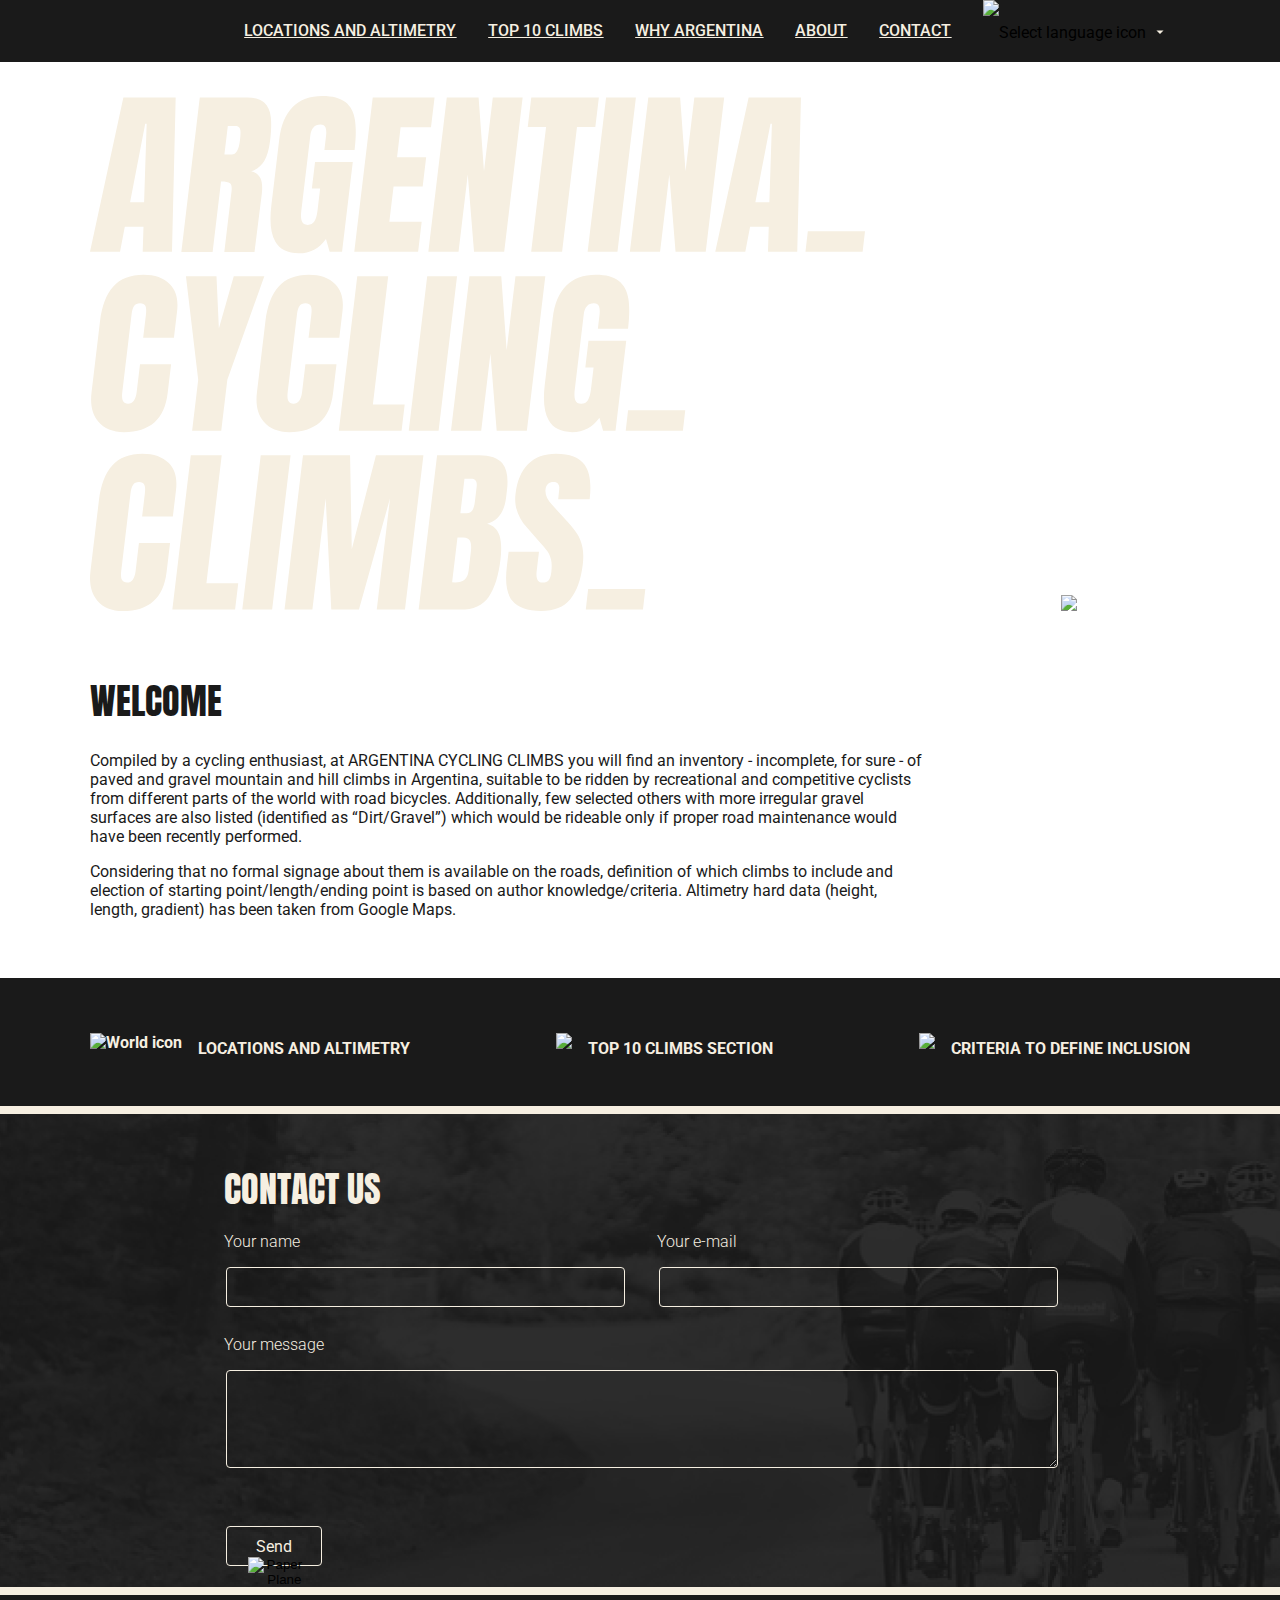
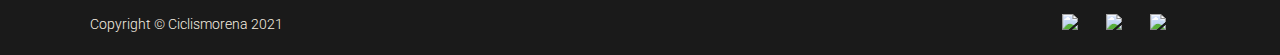
==== commit cc66e573: "Merge branch 'master' into master" ====
--- a/index.html
+++ b/index.html
@@ -38,16 +38,24 @@
 <meta name="twitter:image" content="http://argcyclingclimbs.com/img/Acc-SM.jpg">
 
 <!-- Meta Tags Generated via https://www.opengraph.xyz -->
+
 </head>
 
 <body class='body'>
     <section id='header' class='header'>
+        <div class='logo-wrapper'>
+            <a href='index.html'><img src='./images/Logo/Badge.svg' alt='Logo ACC'></a>
+        </div>
+        <!--<i class="fas fa-bars burger"></i>-->
         <div id='menu'>
             <ul id='menu-list' class='menu-list'>
+                
                 <li id='option1' class='option'><a class='link' href='locations.html'>LOCATIONS AND ALTIMETRY</a></li>
                 <li id='option2' class='option'><a class='link' href='top10climbs.html'>TOP 10 CLIMBS</a></li>
                 <li id='option4' class='option'><a class='link' href='whyArgentina.html'>WHY Argentina</a></li>
                 <li id='option5' class='option'><a class='link' href='about.html'>ABOUT</a></li>
+                <li id='option6' class='option'><a class='link' href='#contact'>CONTACT</a></li>
+
                 <div class='lang-wrapper'>
                     <img src='./images/Lang.svg' class='lang' alt='Select language icon'>
                     <img class='rectangle' src='./images/Rectangle 6.svg'>
@@ -87,13 +95,13 @@
                     <h4 class='second-menut-title'>LOCATIONS AND ALTIMETRY</h4>
                 </a>
             </div>
-            <div id='second-option' class='option-second-menu'>
+            <div id='second-option' class='option-second-menu second-option'>
                 <a href="top10climbs.html" class='links-index'>
                 <img src='./images/Top 10 .svg'>
                 <h4 class='second-menut-title'>TOP 10 CLIMBS SECTION</h4>
                 </a>
             </div>
-            <div id='third-option' class='option-second-menu'>
+            <div id='third-option' class='option-second-menu second-option'>
                 <a href='locations.html#criteria-info' class='links-index'>
                 <img src='./images/Criteria.svg'>
                 <h4 class='second-menut-title'>CRITERIA TO DEFINE INCLUSION</h4>
